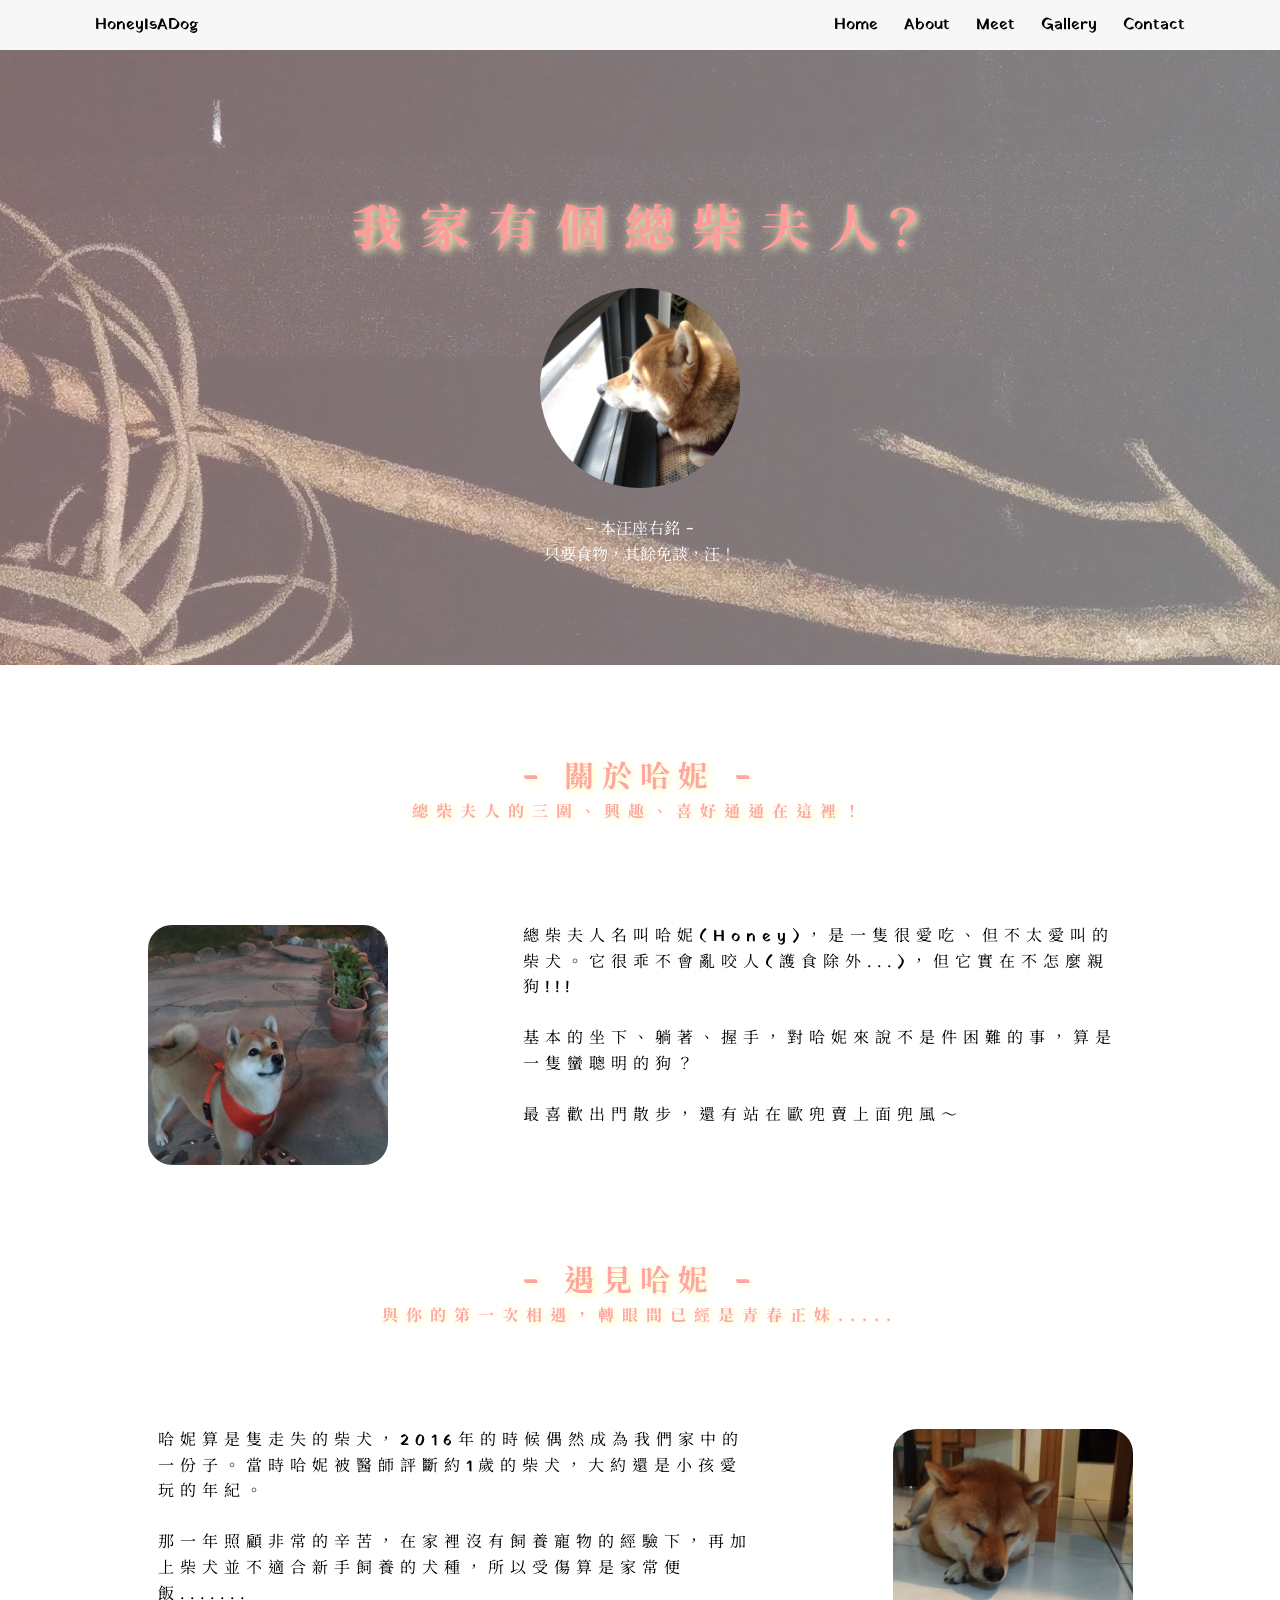
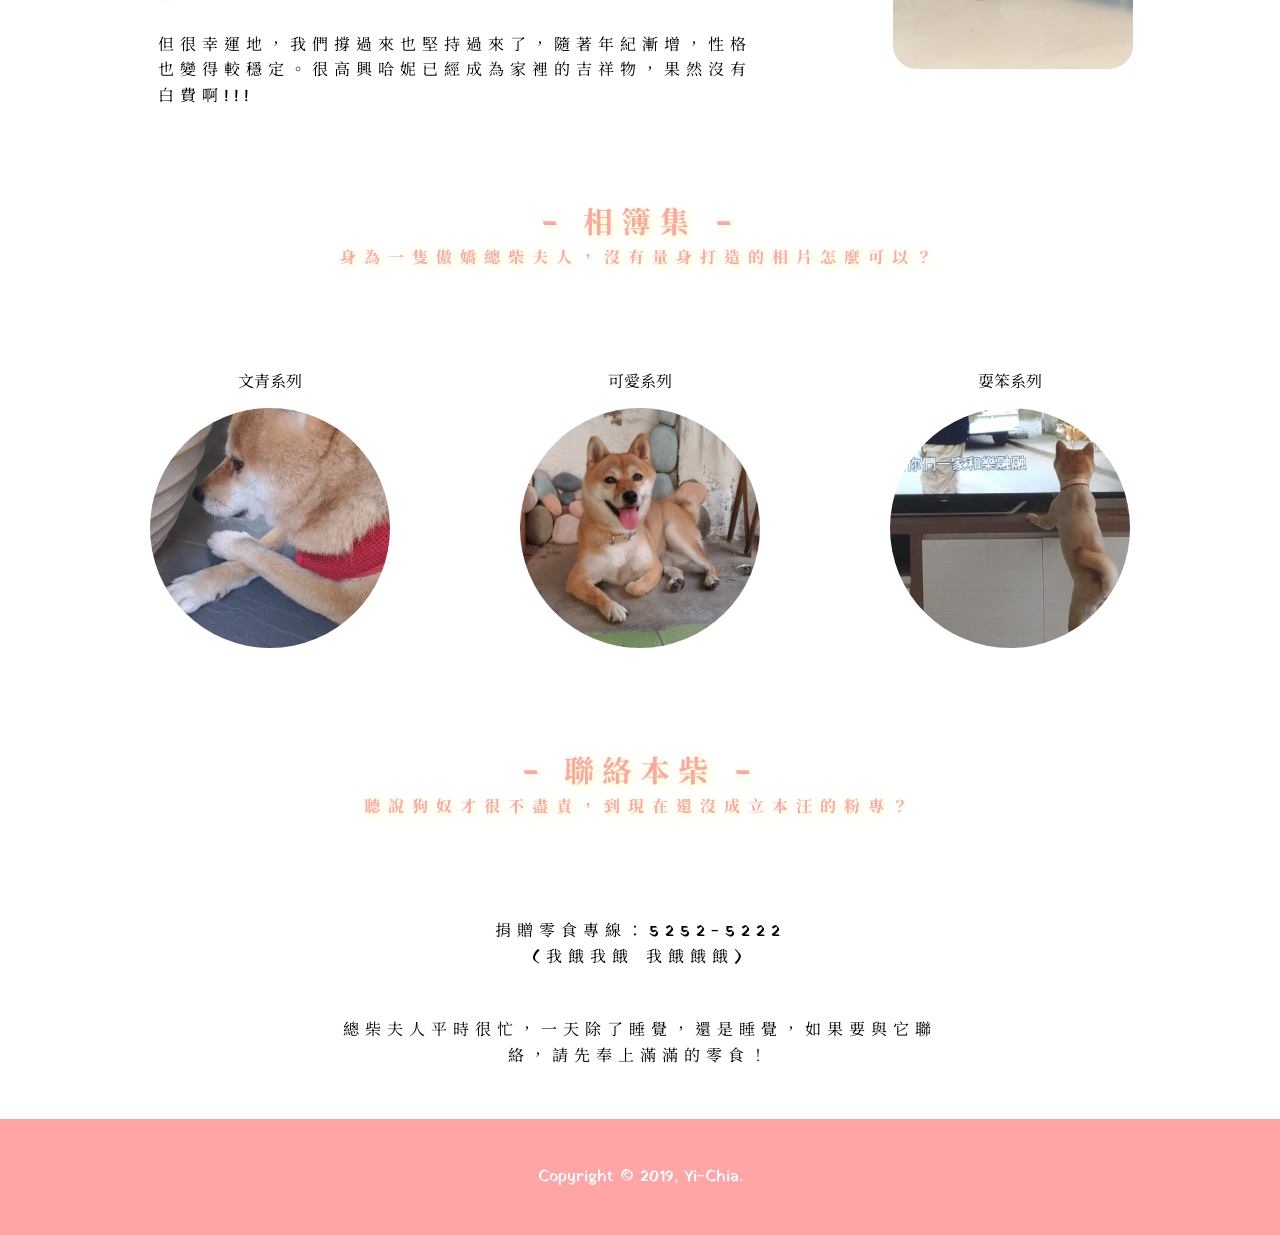
==== index.html @ 094237b5 "change name" ====
<!DOCTYPE html>
<html lang="en">
  <head>
    <meta charset="UTF-8" />
    <meta name="viewport" content="width=device-width, initial-scale=1.0" />
    <meta http-equiv="X-UA-Compatible" content="ie=edge" />
    <title>我家總柴夫人是Honey</title>

    <link
      rel="stylesheet"
      href="https://stackpath.bootstrapcdn.com/bootstrap/4.3.1/css/bootstrap.min.css"
    />
    <link
      rel="stylesheet"
      href="https://cdnjs.cloudflare.com/ajax/libs/font-awesome/4.7.0/css/font-awesome.min.css"
    />
    <link
      href="https://fonts.googleapis.com/css?family=Noto+Serif+TC:400,700"
      rel="stylesheet"
    />
    <link
      href="https://fonts.googleapis.com/css?family=Yatra+One"
      rel="stylesheet"
    />
    <!-- <link rel="stylesheet" href="./style/Sass/HoneyIsADog.scss" /> -->
    <!-- <link rel="stylesheet" href="./style/Css/HoneyIsADog.css" /> -->
    <link rel="stylesheet" href="./style/Css/HoneyIsADog.min.css" />
  </head>

  <body>
    <header class="sticky-top">
      <div class="container">
        <div class="topnav" id="topnav">
          <a class="logo" href="#home">HoneyIsADog</a>

          <a href="#home">Home</a>
          <a href="#about">About</a>
          <a href="#meet">Meet</a>
          <a href="#gallery">Gallery</a>
          <a href="#contact">Contact</a>
          <a href="javascript:void(0)" style="font-size:15px;" class="icon"
            >&#9776;</a
          >
        </div>
      </div>
    </header>

    <div id="home" class="jumbortron l__bgImg  l__bgImg--gradient">
      <div class="container">
        <div class="imgContent">
          <div class="imgContent__title text-center text-shadow">
            我 家 有 個 總 柴 夫 人？
          </div>
          <div class="imgContent__img"></div>
          <p class="imgContent__info">
            - 本汪座右銘 - <br />
            只要食物，其餘免談，汪！
          </p>
        </div>
      </div>
    </div>

    <div class="block__content" id="about">
      <div class="container">
        <div class="category text-center text-shadow">
          - 關於哈妮 -
          <br />
          <span>總柴夫人的三圍、興趣、喜好通通在這裡！</span>
        </div>

        <div class="content d__inline-flex flex-md-row flex-sm-column">
          <div class="content__img content__img--about"></div>

          <div class="content__info">
            <p>
              總柴夫人名叫哈妮(Honey)，是一隻很愛吃、但不太愛叫的柴犬。它很乖不會亂咬人(護食除外...)，但它實在不怎麼親狗!!!
              <br />
              <br />
              基本的坐下、躺著、握手，對哈妮來說不是件困難的事，算是一隻蠻聰明的狗？
              <br />
              <br />
              最喜歡出門散步，還有站在歐兜賣上面兜風～
            </p>
          </div>
        </div>
      </div>
    </div>

    <div class="block__content" id="meet">
      <div class="container">
        <div class="category text-center text-shadow">
          - 遇見哈妮 -
          <br />
          <span>與你的第一次相遇，轉眼間已經是青春正妹.....</span>
        </div>
        <div class="content d__inline-flex flex-md-row-reverse flex-sm-column">
          <div class="content__img content__img--meet"></div>
          <div class="content__info">
            <p>
              哈妮算是隻走失的柴犬，2016年的時候偶然成為我們家中的一份子。當時哈妮被醫師評斷約1歲的柴犬，大約還是小孩愛玩的年紀。
              <br />
              <br />那一年照顧非常的辛苦，在家裡沒有飼養寵物的經驗下，再加上柴犬並不適合新手飼養的犬種，所以受傷算是家常便飯.......

              <br />
              <br />

              但很幸運地，我們撐過來也堅持過來了，隨著年紀漸增，性格也變得較穩定。很高興哈妮已經成為家裡的吉祥物，果然沒有白費啊!!!
            </p>
          </div>
        </div>
      </div>
    </div>

    <div class="block__content" id="gallery">
      <div class="container">
        <div class="category text-center text-shadow">
          - 相簿集 -
          <br />
          <span>身為一隻傲嬌總柴夫人，沒有量身打造的相片怎麼可以？</span>
        </div>
        <div class="content">
          <div class="imgList d__inline-flex flex-md-row flex-sm-column">
            <div>
              文青系列
              <div class="imgList__img imgList__img--hipster"></div>
            </div>
            <div>
              可愛系列
              <div class="imgList__img imgList__img--cute"></div>
            </div>
            <div>
              耍笨系列
              <div class="imgList__img imgList__img--stupid"></div>
            </div>
          </div>
        </div>
      </div>
    </div>

    <div class="block__content" id="contact">
      <div class="container">
        <p class="category text-center text-shadow">
          - 聯絡本柴 -
          <br />
          <span>聽說狗奴才很不盡責，到現在還沒成立本汪的粉專？</span>
        </p>
        <div class="content text-center">
          <div class="content__info m-auto">
            <p class="mb-5">
              捐贈零食專線：5252-5222
              <br />
              <span>(我餓我餓 我餓餓餓)</span>
            </p>

            <p class="mb-5">
              總柴夫人平時很忙，一天除了睡覺，還是睡覺，如果要與它聯絡，請先奉上滿滿的零食！
            </p>
          </div>
        </div>
      </div>
    </div>

    <footer class="footer">
      <div class="container">
        <div class="copyright">
          <p class="text-center">
            Copyright © 2019, Yi-Chia.
          </p>
        </div>
      </div>
    </footer>

    <script src="https://cdnjs.cloudflare.com/ajax/libs/jquery/3.4.0/jquery.min.js"></script>
    <script src="https://stackpath.bootstrapcdn.com/bootstrap/4.3.1/js/bootstrap.min.js"></script>
    <script src="./main.js"></script>
  </body>
</html>
---- style/Css/HoneyIsADog.css ----
@charset "UTF-8";
html,
body,
div,
span,
applet,
object,
iframe,
h1,
h2,
h3,
h4,
h5,
h6,
p,
blockquote,
pre,
a,
abbr,
acronym,
address,
big,
cite,
code,
del,
dfn,
em,
img,
ins,
kbd,
q,
s,
samp,
small,
strike,
strong,
sub,
sup,
tt,
var,
b,
u,
i,
center,
dl,
dt,
dd,
ol,
ul,
li,
fieldset,
form,
label,
legend,
table,
caption,
tbody,
tfoot,
thead,
tr,
th,
td,
article,
aside,
canvas,
details,
embed,
figure,
figcaption,
footer,
header,
hgroup,
menu,
nav,
output,
ruby,
section,
summary,
time,
mark,
audio,
video {
  margin: 0;
  padding: 0;
  border: 0;
  font-size: 100%;
  font: inherit;
  vertical-align: baseline;
}

article,
aside,
details,
figcaption,
figure,
footer,
header,
hgroup,
menu,
nav,
section {
  display: block;
}

body {
  line-height: 1;
  font-size: 16px;
  font-family: 'Yatra One', 'Noto Serif TC', 'sans-serif';
  color: #000;
  position: relative;
}

ol,
ul {
  list-style: none;
}

blockquote,
q {
  quotes: none;
}

blockquote:before, blockquote:after {
  content: '';
  content: none;
}

q:before, q:after {
  content: '';
  content: none;
}

table {
  border-collapse: collapse;
  border-spacing: 0;
}

header {
  background-color: #f7f7f7;
}

footer {
  background-color: #ffa5a5;
  padding: 50px 0;
  color: #fff;
}

.d__inline-flex {
  display: -webkit-inline-box;
  display: -ms-inline-flexbox;
  display: inline-flex;
  -ms-flex-pack: distribute;
      justify-content: space-around;
}

@media (max-width: 768px) {
  .flex-sm-column {
    -webkit-box-orient: vertical;
    -webkit-box-direction: normal;
        -ms-flex-direction: column;
            flex-direction: column;
  }
}

.topnav {
  position: relative;
  overflow: hidden;
  background-color: #f7f7f7;
  z-index: 1;
  text-align: right;
}

@media (max-width: 992px) {
  .topnav {
    text-align: left;
  }
}

.topnav a {
  display: inline-block;
  color: #000;
  text-align: center;
  padding: 17px 10px;
  text-decoration: none;
  font-size: 16px;
}

.topnav a:hover {
  background-color: #ffa5a5;
  color: white;
}

.topnav .icon {
  color: #ffa5a5;
  display: none;
}

.topnav .icon:hover {
  background-color: transparent;
  color: #000;
}

.topnav .logo {
  position: absolute;
  top: 0;
  left: 0;
}

.topnav .logo:hover {
  background-color: transparent;
  color: #000;
}

@media (max-width: 992px) {
  .topnav a:not(:first-child) {
    display: none;
  }
  .topnav a.icon {
    float: right;
    display: block;
  }
  .topnav.responsive {
    position: relative;
  }
  .topnav.responsive .icon {
    position: absolute;
    right: 0;
    top: 0;
  }
  .topnav.responsive a {
    float: none;
    display: block;
    text-align: left;
  }
  .topnav.responsive .logo {
    position: relative;
  }
}

.btn {
  padding: 10px 32px;
  margin-top: 30px;
  background-color: transparent;
  border: #ffa5a5 solid 2px;
  color: #ffa5a5;
  border-radius: 0%;
}

.btn:hover {
  background-color: #ffbfbf;
  color: #fff;
}

.btn:focus {
  -webkit-box-shadow: none;
          box-shadow: none;
}

@media (max-width: 768px) {
  .btn {
    background-color: transparent;
    border: #bfcfff solid 2px;
    color: #bfcfff;
    border-radius: 0%;
  }
  .btn:hover {
    background-color: #d9e2ff;
    color: #fff;
  }
  .btn:focus {
    -webkit-box-shadow: none;
            box-shadow: none;
  }
}

.btn-accent {
  background-color: transparent;
  border: #c8e7ed solid 2px;
  color: #c8e7ed;
  border-radius: 0%;
}

.btn-accent:hover {
  background-color: #dbeff3;
  color: #fff;
}

.btn-accent:focus {
  -webkit-box-shadow: none;
          box-shadow: none;
}

@media (max-width: 768px) {
  .btn-accent {
    background-color: transparent;
    border: #c8e4ed solid 2px;
    color: #c8e4ed;
    border-radius: 0%;
  }
  .btn-accent:hover {
    background-color: #dbedf3;
    color: #fff;
  }
  .btn-accent:focus {
    -webkit-box-shadow: none;
            box-shadow: none;
  }
}

.btn-support {
  background-color: transparent;
  border: #bfcfff solid 2px;
  color: #bfcfff;
  border-radius: 0%;
}

.btn-support:hover {
  background-color: #d9e2ff;
  color: #fff;
}

.btn-support:focus {
  -webkit-box-shadow: none;
          box-shadow: none;
}

@media (max-width: 768px) {
  .btn-support {
    background-color: transparent;
    border: #bfcaff solid 2px;
    color: #bfcaff;
    border-radius: 0%;
  }
  .btn-support:hover {
    background-color: #d9dfff;
    color: #fff;
  }
  .btn-support:focus {
    -webkit-box-shadow: none;
            box-shadow: none;
  }
}

.l__bgImg {
  background-image: url("/image/bg.jpg");
  width: 100%;
  height: 615px;
  background-position: top center;
  background-repeat: no-repeat;
  background-attachment: fixed;
}

.l__bgImg--gradient {
  position: relative;
}

.l__bgImg--gradient:before {
  content: '';
  position: absolute;
  top: 0;
  right: 0;
  bottom: 0;
  left: 0;
  background-image: -webkit-gradient(linear, left top, right top, from(#ffd8d8), to(#fff));
  background-image: linear-gradient(to right, #ffd8d8, #fff);
  opacity: 0.5;
}

@media (max-width: 768px) {
  .l__bgImg--gradient:before {
    background-image: none;
    background-color: #ffbfbf;
    opacity: 0.85;
  }
}

.imgContent {
  position: relative;
  line-height: 1.6;
  padding: 128px 0;
}

.imgContent__category {
  text-align: center;
}

@media (max-width: 768px) {
  .imgContent__category {
    color: #000;
  }
}

@media (max-width: 768px) {
  .imgContent__category--smColor {
    color: #f7f7f7;
  }
}

.imgContent__title {
  font-size: 50px;
  font-weight: 700;
  margin: 15px 0;
  color: #ff9b9b;
}

.imgContent__title[class*='text-shadow'] {
  text-shadow: 2px 2px 8px #ffffc2;
}

@media (max-width: 768px) {
  .imgContent__title {
    font-size: 34px;
    color: white;
  }
}

@media (max-width: 768px) {
  .imgContent__title--smColor {
    color: #000;
  }
}

.imgContent__img {
  background-image: url("/image/photo_sticker.jpg");
  background-size: cover;
  background-position: center top;
  border-radius: 100%;
  width: 200px;
  height: 200px;
  margin: 0 auto;
  margin-bottom: 30px;
}

.imgContent__info {
  text-align: center;
  color: #fff;
}

@media (max-width: 768px) {
  .imgContent__info {
    color: #fff;
  }
}

@media (max-width: 768px) {
  .imgContent__info--smColor {
    color: #f7f7f7;
  }
}

.l__block--gradient {
  background-image: -webkit-gradient(linear, left top, right top, color-stop(49%, #ffffc2), color-stop(49%, #fff));
  background-image: linear-gradient(left, #ffffc2 49%, #fff 49%);
}

@media (max-width: 768px) {
  .l__block--gradient {
    background-image: -webkit-gradient(linear, left bottom, left top, color-stop(49%, #ffffc2), color-stop(49%, #fff));
    background-image: linear-gradient(bottom, #ffffc2 49%, #fff 49%);
  }
}

.category {
  font-size: 30px;
  font-weight: 700;
  letter-spacing: 8px;
  padding: 100px 0;
  color: #ffa5a5;
}

@media (max-width: 768px) {
  .category {
    padding: 60px 0;
  }
}

.category > span {
  font-size: 16px;
}

.category[class*='text-shadow'] {
  text-shadow: 2px 2px 8px #ffffa9;
}

.content {
  line-height: 1.6;
  width: 100%;
}

.content > .content__img {
  width: 240px;
  height: 240px;
  background-size: cover;
  background-position: center bottom;
  border-radius: 10%;
}

@media (max-width: 768px) {
  .content > .content__img {
    margin: 0 auto;
  }
}

.content > .content__img[class*='content__img--about'] {
  background-image: url("/image/about.jpg");
}

.content > .content__img[class*='content__img--meet'] {
  background-image: url("/image/meet.jpg");
}

.content > .content__info {
  max-width: 600px;
  letter-spacing: 6px;
  margin: 0 10px;
}

@media (max-width: 768px) {
  .content > .content__info {
    margin: 20px 0;
  }
}

.imgList {
  width: 100%;
  text-align: center;
}

.imgList__img {
  position: relative;
  width: 240px;
  height: 240px;
  background-size: cover;
  background-position: 40% 80%;
  border-radius: 50%;
  margin: 12px auto;
  cursor: pointer;
}

.imgList__img:hover:before {
  opacity: 1;
}

.imgList__img::before {
  content: '敬請期待？';
  display: block;
  opacity: 0;
  position: absolute;
  width: 100%;
  height: 100%;
  background-color: rgba(0, 0, 0, 0.5);
  color: #fff;
  font-size: 25px;
  font-weight: 700;
  -webkit-transition: 0.5s;
  transition: 0.5s;
  letter-spacing: 10px;
  border-radius: 50%;
  padding: 100px 0;
}

.imgList__img[class*='imgList__img--hipster'] {
  background-image: url("/image/hipster_1.jpg");
}

.imgList__img[class*='imgList__img--cute'] {
  background-image: url("/image/cute_1.jpg");
}

.imgList__img[class*='imgList__img--stupid'] {
  background-image: url("/image/stupid_1.jpg");
}
---- style/Css/HoneyIsADog.min.css ----
html,body,div,span,applet,object,iframe,h1,h2,h3,h4,h5,h6,p,blockquote,pre,a,abbr,acronym,address,big,cite,code,del,dfn,em,img,ins,kbd,q,s,samp,small,strike,strong,sub,sup,tt,var,b,u,i,center,dl,dt,dd,ol,ul,li,fieldset,form,label,legend,table,caption,tbody,tfoot,thead,tr,th,td,article,aside,canvas,details,embed,figure,figcaption,footer,header,hgroup,menu,nav,output,ruby,section,summary,time,mark,audio,video{margin:0;padding:0;border:0;font-size:100%;font:inherit;vertical-align:baseline}article,aside,details,figcaption,figure,footer,header,hgroup,menu,nav,section{display:block}body{line-height:1;font-size:16px;font-family:'Yatra One', 'Noto Serif TC', 'sans-serif';color:#000;position:relative}ol,ul{list-style:none}blockquote,q{quotes:none}blockquote:before,blockquote:after{content:'';content:none}q:before,q:after{content:'';content:none}table{border-collapse:collapse;border-spacing:0}header{background-color:#f7f7f7}footer{background-color:#ffa5a5;padding:50px 0;color:#fff}.d__inline-flex{display:-webkit-inline-box;display:-ms-inline-flexbox;display:inline-flex;-ms-flex-pack:distribute;justify-content:space-around}@media (max-width: 768px){.flex-sm-column{-webkit-box-orient:vertical;-webkit-box-direction:normal;-ms-flex-direction:column;flex-direction:column}}.topnav{position:relative;overflow:hidden;background-color:#f7f7f7;z-index:1;text-align:right}@media (max-width: 992px){.topnav{text-align:left}}.topnav a{display:inline-block;color:#000;text-align:center;padding:17px 10px;text-decoration:none;font-size:16px}.topnav a:hover{background-color:#ffa5a5;color:white}.topnav .icon{color:#ffa5a5;display:none}.topnav .icon:hover{background-color:transparent;color:#000}.topnav .logo{position:absolute;top:0;left:0}.topnav .logo:hover{background-color:transparent;color:#000}@media (max-width: 992px){.topnav a:not(:first-child){display:none}.topnav a.icon{float:right;display:block}.topnav.responsive{position:relative}.topnav.responsive .icon{position:absolute;right:0;top:0}.topnav.responsive a{float:none;display:block;text-align:left}.topnav.responsive .logo{position:relative}}.btn{padding:10px 32px;margin-top:30px;background-color:transparent;border:#ffa5a5 solid 2px;color:#ffa5a5;border-radius:0%}.btn:hover{background-color:#ffbfbf;color:#fff}.btn:focus{-webkit-box-shadow:none;box-shadow:none}@media (max-width: 768px){.btn{background-color:transparent;border:#bfcfff solid 2px;color:#bfcfff;border-radius:0%}.btn:hover{background-color:#d9e2ff;color:#fff}.btn:focus{-webkit-box-shadow:none;box-shadow:none}}.btn-accent{background-color:transparent;border:#c8e7ed solid 2px;color:#c8e7ed;border-radius:0%}.btn-accent:hover{background-color:#dbeff3;color:#fff}.btn-accent:focus{-webkit-box-shadow:none;box-shadow:none}@media (max-width: 768px){.btn-accent{background-color:transparent;border:#c8e4ed solid 2px;color:#c8e4ed;border-radius:0%}.btn-accent:hover{background-color:#dbedf3;color:#fff}.btn-accent:focus{-webkit-box-shadow:none;box-shadow:none}}.btn-support{background-color:transparent;border:#bfcfff solid 2px;color:#bfcfff;border-radius:0%}.btn-support:hover{background-color:#d9e2ff;color:#fff}.btn-support:focus{-webkit-box-shadow:none;box-shadow:none}@media (max-width: 768px){.btn-support{background-color:transparent;border:#bfcaff solid 2px;color:#bfcaff;border-radius:0%}.btn-support:hover{background-color:#d9dfff;color:#fff}.btn-support:focus{-webkit-box-shadow:none;box-shadow:none}}.l__bgImg{background-image:url("/image/bg.jpg");width:100%;height:615px;background-position:top center;background-repeat:no-repeat;background-attachment:fixed}.l__bgImg--gradient{position:relative}.l__bgImg--gradient:before{content:'';position:absolute;top:0;right:0;bottom:0;left:0;background-image:-webkit-gradient(linear, left top, right top, from(#ffd8d8), to(#fff));background-image:linear-gradient(to right, #ffd8d8, #fff);opacity:0.5}@media (max-width: 768px){.l__bgImg--gradient:before{background-image:none;background-color:#ffbfbf;opacity:0.85}}.imgContent{position:relative;line-height:1.6;padding:128px 0}.imgContent__category{text-align:center}@media (max-width: 768px){.imgContent__category{color:#000}}@media (max-width: 768px){.imgContent__category--smColor{color:#f7f7f7}}.imgContent__title{font-size:50px;font-weight:700;margin:15px 0;color:#ff9b9b}.imgContent__title[class*='text-shadow']{text-shadow:2px 2px 8px #ffffc2}@media (max-width: 768px){.imgContent__title{font-size:34px;color:#fff}}@media (max-width: 768px){.imgContent__title--smColor{color:#000}}.imgContent__img{background-image:url("/image/photo_sticker.jpg");background-size:cover;background-position:center top;border-radius:100%;width:200px;height:200px;margin:0 auto;margin-bottom:30px}.imgContent__info{text-align:center;color:#fff}@media (max-width: 768px){.imgContent__info{color:#fff}}@media (max-width: 768px){.imgContent__info--smColor{color:#f7f7f7}}.l__block--gradient{background-image:-webkit-gradient(linear, left top, right top, color-stop(49%, #ffffc2), color-stop(49%, #fff));background-image:linear-gradient(left, #ffffc2 49%, #fff 49%)}@media (max-width: 768px){.l__block--gradient{background-image:-webkit-gradient(linear, left bottom, left top, color-stop(49%, #ffffc2), color-stop(49%, #fff));background-image:linear-gradient(bottom, #ffffc2 49%, #fff 49%)}}.category{font-size:30px;font-weight:700;letter-spacing:8px;padding:100px 0;color:#ffa5a5}@media (max-width: 768px){.category{padding:60px 0}}.category>span{font-size:16px}.category[class*='text-shadow']{text-shadow:2px 2px 8px #ffffa9}.content{line-height:1.6;width:100%}.content>.content__img{width:240px;height:240px;background-size:cover;background-position:center bottom;border-radius:10%}@media (max-width: 768px){.content>.content__img{margin:0 auto}}.content>.content__img[class*='content__img--about']{background-image:url("/image/about.jpg")}.content>.content__img[class*='content__img--meet']{background-image:url("/image/meet.jpg")}.content>.content__info{max-width:600px;letter-spacing:6px;margin:0 10px}@media (max-width: 768px){.content>.content__info{margin:20px 0}}.imgList{width:100%;text-align:center}.imgList__img{position:relative;width:240px;height:240px;background-size:cover;background-position:40% 80%;border-radius:50%;margin:12px auto;cursor:pointer}.imgList__img:hover:before{opacity:1}.imgList__img::before{content:'敬請期待？';display:block;opacity:0;position:absolute;width:100%;height:100%;background-color:rgba(0,0,0,0.5);color:#fff;font-size:25px;font-weight:700;-webkit-transition:0.5s;transition:0.5s;letter-spacing:10px;border-radius:50%;padding:100px 0}.imgList__img[class*='imgList__img--hipster']{background-image:url("/image/hipster_1.jpg")}.imgList__img[class*='imgList__img--cute']{background-image:url("/image/cute_1.jpg")}.imgList__img[class*='imgList__img--stupid']{background-image:url("/image/stupid_1.jpg")}
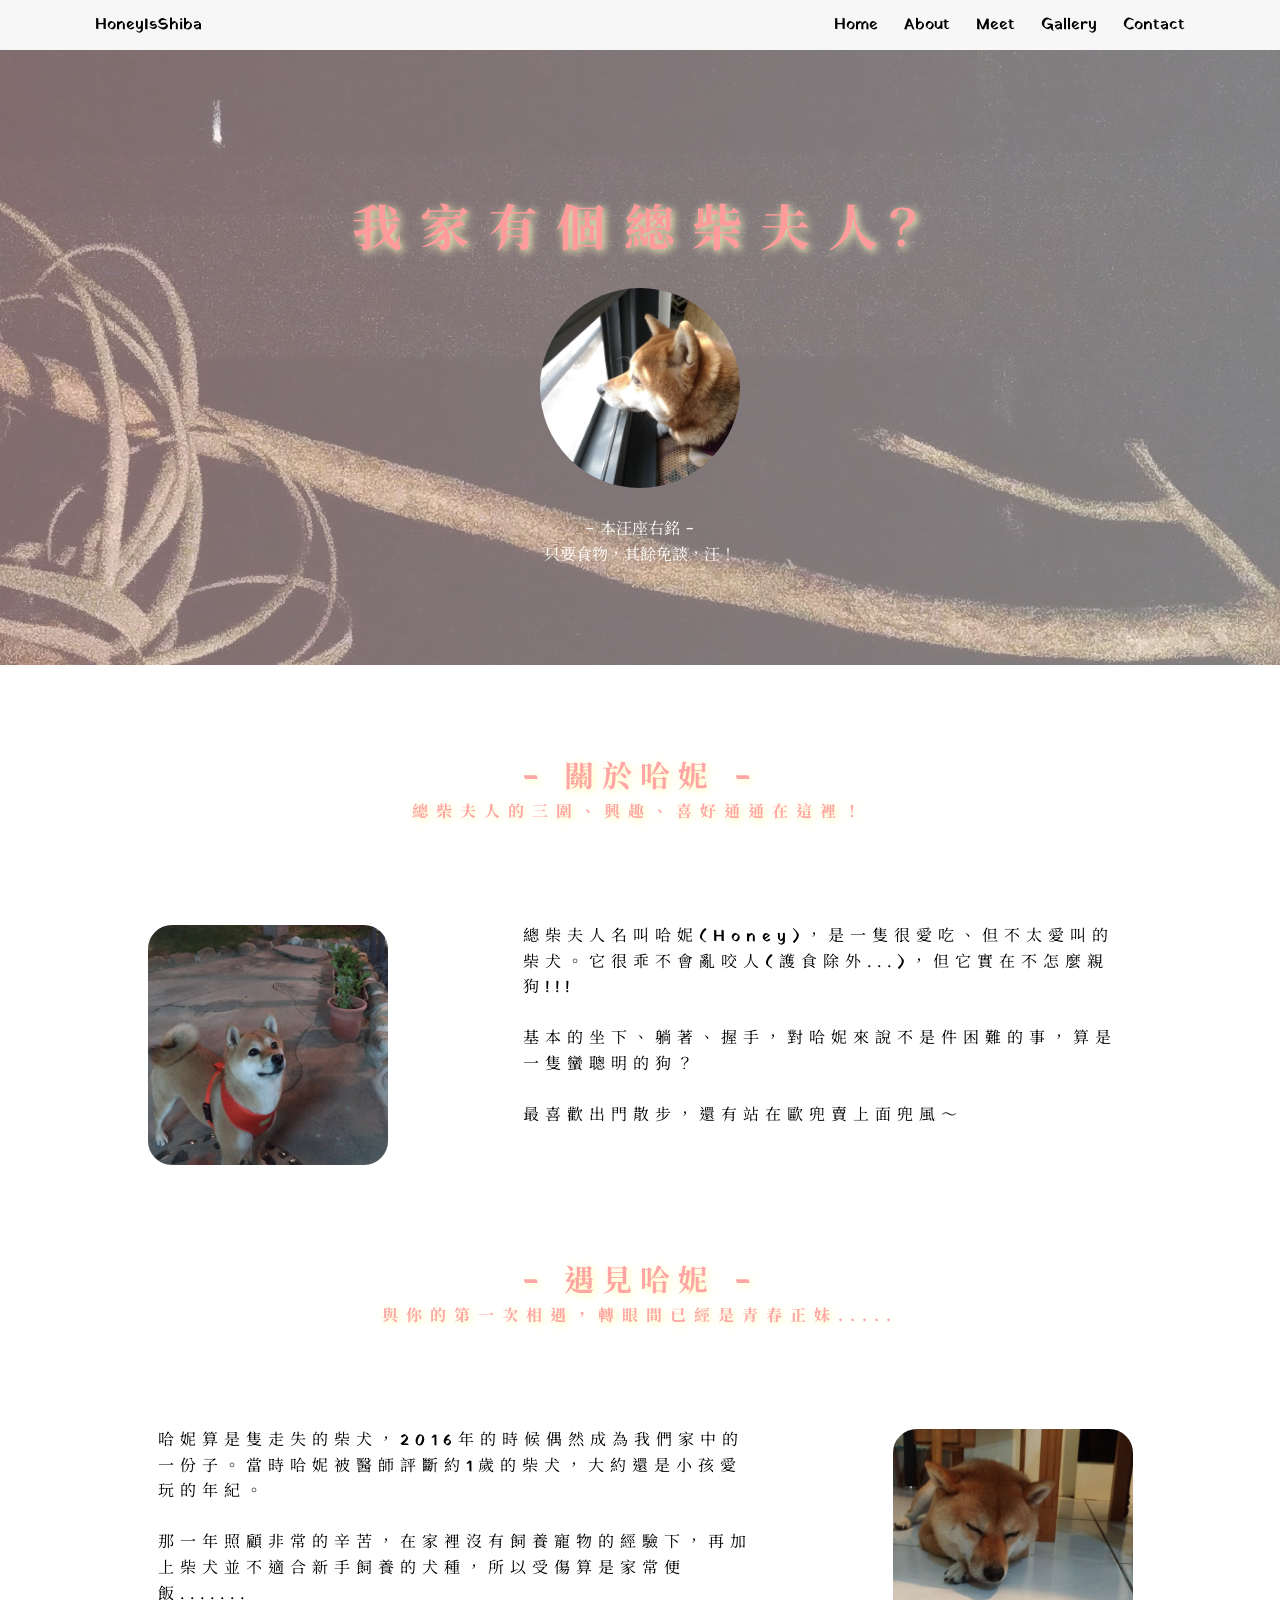
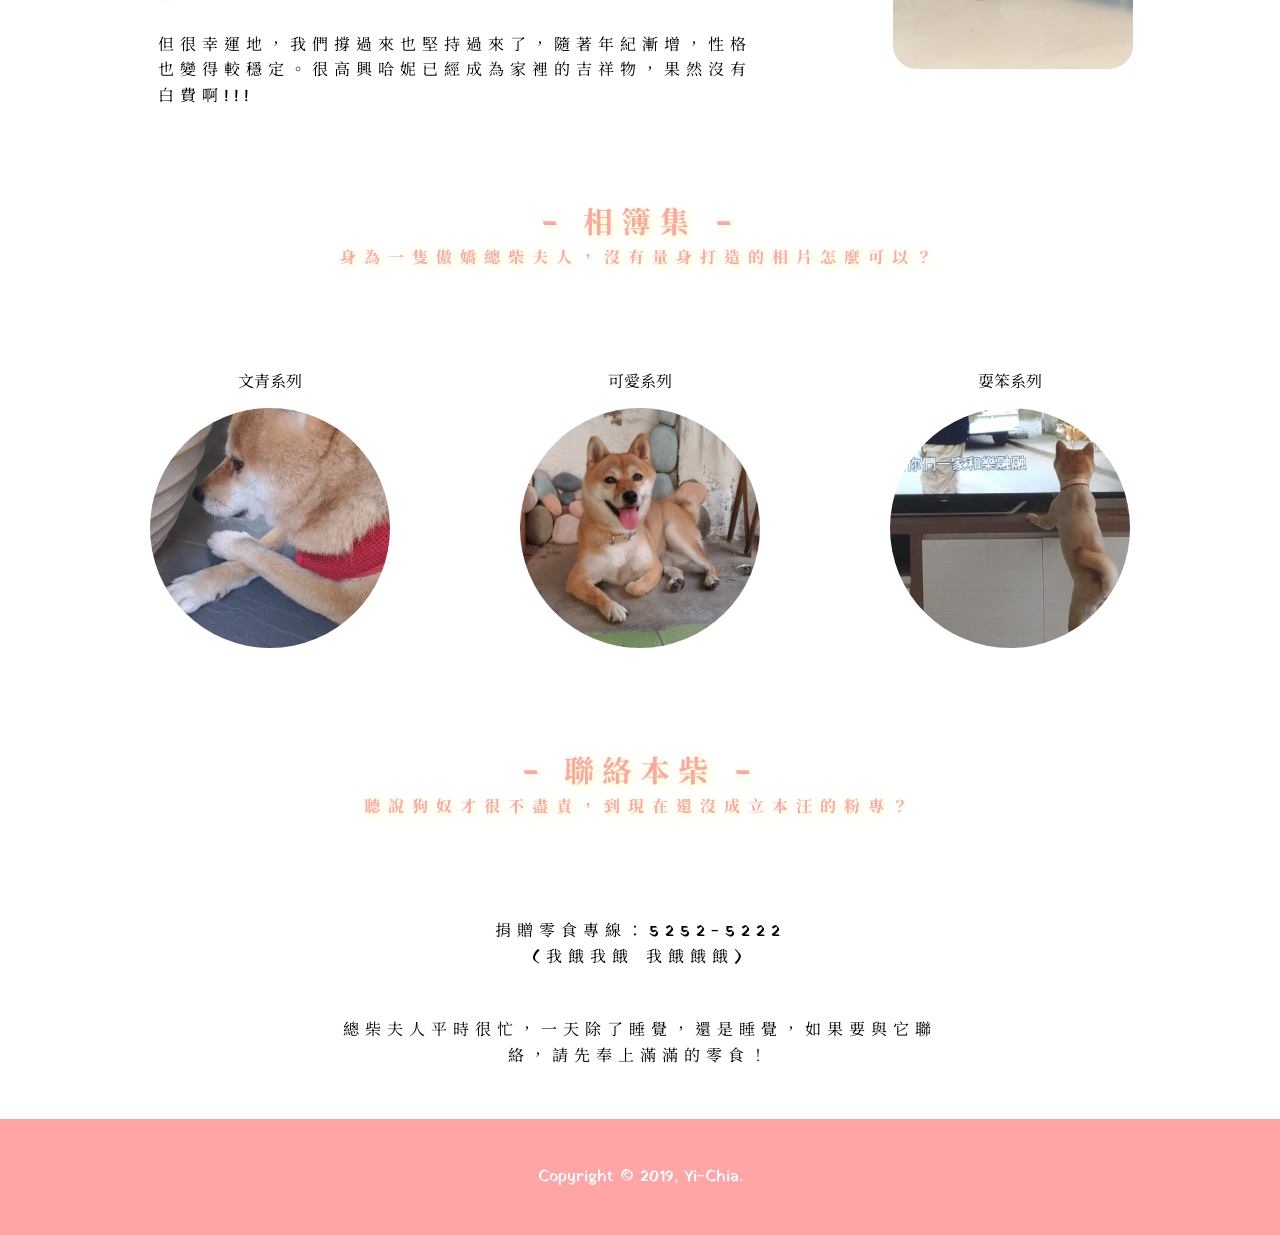
==== commit 7aad8b04: "update logo content" ====
--- a/index.html
+++ b/index.html
@@ -31,7 +31,7 @@
     <header class="sticky-top">
       <div class="container">
         <div class="topnav" id="topnav">
-          <a class="logo" href="#home">HoneyIsADog</a>
+          <a class="logo" href="#home">HoneyIsShiba</a>
 
           <a href="#home">Home</a>
           <a href="#about">About</a>
--- a/style/Css/HoneyIsADog.css
+++ b/style/Css/HoneyIsADog.css
@@ -409,7 +409,7 @@
 
 @media (max-width: 768px) {
   .imgContent__title {
-    font-size: 34px;
+    font-size: 30px;
     color: white;
   }
 }
--- a/style/Css/HoneyIsADog.min.css
+++ b/style/Css/HoneyIsADog.min.css
@@ -1 +1 @@
-html,body,div,span,applet,object,iframe,h1,h2,h3,h4,h5,h6,p,blockquote,pre,a,abbr,acronym,address,big,cite,code,del,dfn,em,img,ins,kbd,q,s,samp,small,strike,strong,sub,sup,tt,var,b,u,i,center,dl,dt,dd,ol,ul,li,fieldset,form,label,legend,table,caption,tbody,tfoot,thead,tr,th,td,article,aside,canvas,details,embed,figure,figcaption,footer,header,hgroup,menu,nav,output,ruby,section,summary,time,mark,audio,video{margin:0;padding:0;border:0;font-size:100%;font:inherit;vertical-align:baseline}article,aside,details,figcaption,figure,footer,header,hgroup,menu,nav,section{display:block}body{line-height:1;font-size:16px;font-family:'Yatra One', 'Noto Serif TC', 'sans-serif';color:#000;position:relative}ol,ul{list-style:none}blockquote,q{quotes:none}blockquote:before,blockquote:after{content:'';content:none}q:before,q:after{content:'';content:none}table{border-collapse:collapse;border-spacing:0}header{background-color:#f7f7f7}footer{background-color:#ffa5a5;padding:50px 0;color:#fff}.d__inline-flex{display:-webkit-inline-box;display:-ms-inline-flexbox;display:inline-flex;-ms-flex-pack:distribute;justify-content:space-around}@media (max-width: 768px){.flex-sm-column{-webkit-box-orient:vertical;-webkit-box-direction:normal;-ms-flex-direction:column;flex-direction:column}}.topnav{position:relative;overflow:hidden;background-color:#f7f7f7;z-index:1;text-align:right}@media (max-width: 992px){.topnav{text-align:left}}.topnav a{display:inline-block;color:#000;text-align:center;padding:17px 10px;text-decoration:none;font-size:16px}.topnav a:hover{background-color:#ffa5a5;color:white}.topnav .icon{color:#ffa5a5;display:none}.topnav .icon:hover{background-color:transparent;color:#000}.topnav .logo{position:absolute;top:0;left:0}.topnav .logo:hover{background-color:transparent;color:#000}@media (max-width: 992px){.topnav a:not(:first-child){display:none}.topnav a.icon{float:right;display:block}.topnav.responsive{position:relative}.topnav.responsive .icon{position:absolute;right:0;top:0}.topnav.responsive a{float:none;display:block;text-align:left}.topnav.responsive .logo{position:relative}}.btn{padding:10px 32px;margin-top:30px;background-color:transparent;border:#ffa5a5 solid 2px;color:#ffa5a5;border-radius:0%}.btn:hover{background-color:#ffbfbf;color:#fff}.btn:focus{-webkit-box-shadow:none;box-shadow:none}@media (max-width: 768px){.btn{background-color:transparent;border:#bfcfff solid 2px;color:#bfcfff;border-radius:0%}.btn:hover{background-color:#d9e2ff;color:#fff}.btn:focus{-webkit-box-shadow:none;box-shadow:none}}.btn-accent{background-color:transparent;border:#c8e7ed solid 2px;color:#c8e7ed;border-radius:0%}.btn-accent:hover{background-color:#dbeff3;color:#fff}.btn-accent:focus{-webkit-box-shadow:none;box-shadow:none}@media (max-width: 768px){.btn-accent{background-color:transparent;border:#c8e4ed solid 2px;color:#c8e4ed;border-radius:0%}.btn-accent:hover{background-color:#dbedf3;color:#fff}.btn-accent:focus{-webkit-box-shadow:none;box-shadow:none}}.btn-support{background-color:transparent;border:#bfcfff solid 2px;color:#bfcfff;border-radius:0%}.btn-support:hover{background-color:#d9e2ff;color:#fff}.btn-support:focus{-webkit-box-shadow:none;box-shadow:none}@media (max-width: 768px){.btn-support{background-color:transparent;border:#bfcaff solid 2px;color:#bfcaff;border-radius:0%}.btn-support:hover{background-color:#d9dfff;color:#fff}.btn-support:focus{-webkit-box-shadow:none;box-shadow:none}}.l__bgImg{background-image:url("/image/bg.jpg");width:100%;height:615px;background-position:top center;background-repeat:no-repeat;background-attachment:fixed}.l__bgImg--gradient{position:relative}.l__bgImg--gradient:before{content:'';position:absolute;top:0;right:0;bottom:0;left:0;background-image:-webkit-gradient(linear, left top, right top, from(#ffd8d8), to(#fff));background-image:linear-gradient(to right, #ffd8d8, #fff);opacity:0.5}@media (max-width: 768px){.l__bgImg--gradient:before{background-image:none;background-color:#ffbfbf;opacity:0.85}}.imgContent{position:relative;line-height:1.6;padding:128px 0}.imgContent__category{text-align:center}@media (max-width: 768px){.imgContent__category{color:#000}}@media (max-width: 768px){.imgContent__category--smColor{color:#f7f7f7}}.imgContent__title{font-size:50px;font-weight:700;margin:15px 0;color:#ff9b9b}.imgContent__title[class*='text-shadow']{text-shadow:2px 2px 8px #ffffc2}@media (max-width: 768px){.imgContent__title{font-size:34px;color:#fff}}@media (max-width: 768px){.imgContent__title--smColor{color:#000}}.imgContent__img{background-image:url("/image/photo_sticker.jpg");background-size:cover;background-position:center top;border-radius:100%;width:200px;height:200px;margin:0 auto;margin-bottom:30px}.imgContent__info{text-align:center;color:#fff}@media (max-width: 768px){.imgContent__info{color:#fff}}@media (max-width: 768px){.imgContent__info--smColor{color:#f7f7f7}}.l__block--gradient{background-image:-webkit-gradient(linear, left top, right top, color-stop(49%, #ffffc2), color-stop(49%, #fff));background-image:linear-gradient(left, #ffffc2 49%, #fff 49%)}@media (max-width: 768px){.l__block--gradient{background-image:-webkit-gradient(linear, left bottom, left top, color-stop(49%, #ffffc2), color-stop(49%, #fff));background-image:linear-gradient(bottom, #ffffc2 49%, #fff 49%)}}.category{font-size:30px;font-weight:700;letter-spacing:8px;padding:100px 0;color:#ffa5a5}@media (max-width: 768px){.category{padding:60px 0}}.category>span{font-size:16px}.category[class*='text-shadow']{text-shadow:2px 2px 8px #ffffa9}.content{line-height:1.6;width:100%}.content>.content__img{width:240px;height:240px;background-size:cover;background-position:center bottom;border-radius:10%}@media (max-width: 768px){.content>.content__img{margin:0 auto}}.content>.content__img[class*='content__img--about']{background-image:url("/image/about.jpg")}.content>.content__img[class*='content__img--meet']{background-image:url("/image/meet.jpg")}.content>.content__info{max-width:600px;letter-spacing:6px;margin:0 10px}@media (max-width: 768px){.content>.content__info{margin:20px 0}}.imgList{width:100%;text-align:center}.imgList__img{position:relative;width:240px;height:240px;background-size:cover;background-position:40% 80%;border-radius:50%;margin:12px auto;cursor:pointer}.imgList__img:hover:before{opacity:1}.imgList__img::before{content:'敬請期待？';display:block;opacity:0;position:absolute;width:100%;height:100%;background-color:rgba(0,0,0,0.5);color:#fff;font-size:25px;font-weight:700;-webkit-transition:0.5s;transition:0.5s;letter-spacing:10px;border-radius:50%;padding:100px 0}.imgList__img[class*='imgList__img--hipster']{background-image:url("/image/hipster_1.jpg")}.imgList__img[class*='imgList__img--cute']{background-image:url("/image/cute_1.jpg")}.imgList__img[class*='imgList__img--stupid']{background-image:url("/image/stupid_1.jpg")}
+html,body,div,span,applet,object,iframe,h1,h2,h3,h4,h5,h6,p,blockquote,pre,a,abbr,acronym,address,big,cite,code,del,dfn,em,img,ins,kbd,q,s,samp,small,strike,strong,sub,sup,tt,var,b,u,i,center,dl,dt,dd,ol,ul,li,fieldset,form,label,legend,table,caption,tbody,tfoot,thead,tr,th,td,article,aside,canvas,details,embed,figure,figcaption,footer,header,hgroup,menu,nav,output,ruby,section,summary,time,mark,audio,video{margin:0;padding:0;border:0;font-size:100%;font:inherit;vertical-align:baseline}article,aside,details,figcaption,figure,footer,header,hgroup,menu,nav,section{display:block}body{line-height:1;font-size:16px;font-family:'Yatra One', 'Noto Serif TC', 'sans-serif';color:#000;position:relative}ol,ul{list-style:none}blockquote,q{quotes:none}blockquote:before,blockquote:after{content:'';content:none}q:before,q:after{content:'';content:none}table{border-collapse:collapse;border-spacing:0}header{background-color:#f7f7f7}footer{background-color:#ffa5a5;padding:50px 0;color:#fff}.d__inline-flex{display:-webkit-inline-box;display:-ms-inline-flexbox;display:inline-flex;-ms-flex-pack:distribute;justify-content:space-around}@media (max-width: 768px){.flex-sm-column{-webkit-box-orient:vertical;-webkit-box-direction:normal;-ms-flex-direction:column;flex-direction:column}}.topnav{position:relative;overflow:hidden;background-color:#f7f7f7;z-index:1;text-align:right}@media (max-width: 992px){.topnav{text-align:left}}.topnav a{display:inline-block;color:#000;text-align:center;padding:17px 10px;text-decoration:none;font-size:16px}.topnav a:hover{background-color:#ffa5a5;color:white}.topnav .icon{color:#ffa5a5;display:none}.topnav .icon:hover{background-color:transparent;color:#000}.topnav .logo{position:absolute;top:0;left:0}.topnav .logo:hover{background-color:transparent;color:#000}@media (max-width: 992px){.topnav a:not(:first-child){display:none}.topnav a.icon{float:right;display:block}.topnav.responsive{position:relative}.topnav.responsive .icon{position:absolute;right:0;top:0}.topnav.responsive a{float:none;display:block;text-align:left}.topnav.responsive .logo{position:relative}}.btn{padding:10px 32px;margin-top:30px;background-color:transparent;border:#ffa5a5 solid 2px;color:#ffa5a5;border-radius:0%}.btn:hover{background-color:#ffbfbf;color:#fff}.btn:focus{-webkit-box-shadow:none;box-shadow:none}@media (max-width: 768px){.btn{background-color:transparent;border:#bfcfff solid 2px;color:#bfcfff;border-radius:0%}.btn:hover{background-color:#d9e2ff;color:#fff}.btn:focus{-webkit-box-shadow:none;box-shadow:none}}.btn-accent{background-color:transparent;border:#c8e7ed solid 2px;color:#c8e7ed;border-radius:0%}.btn-accent:hover{background-color:#dbeff3;color:#fff}.btn-accent:focus{-webkit-box-shadow:none;box-shadow:none}@media (max-width: 768px){.btn-accent{background-color:transparent;border:#c8e4ed solid 2px;color:#c8e4ed;border-radius:0%}.btn-accent:hover{background-color:#dbedf3;color:#fff}.btn-accent:focus{-webkit-box-shadow:none;box-shadow:none}}.btn-support{background-color:transparent;border:#bfcfff solid 2px;color:#bfcfff;border-radius:0%}.btn-support:hover{background-color:#d9e2ff;color:#fff}.btn-support:focus{-webkit-box-shadow:none;box-shadow:none}@media (max-width: 768px){.btn-support{background-color:transparent;border:#bfcaff solid 2px;color:#bfcaff;border-radius:0%}.btn-support:hover{background-color:#d9dfff;color:#fff}.btn-support:focus{-webkit-box-shadow:none;box-shadow:none}}.l__bgImg{background-image:url("/image/bg.jpg");width:100%;height:615px;background-position:top center;background-repeat:no-repeat;background-attachment:fixed}.l__bgImg--gradient{position:relative}.l__bgImg--gradient:before{content:'';position:absolute;top:0;right:0;bottom:0;left:0;background-image:-webkit-gradient(linear, left top, right top, from(#ffd8d8), to(#fff));background-image:linear-gradient(to right, #ffd8d8, #fff);opacity:0.5}@media (max-width: 768px){.l__bgImg--gradient:before{background-image:none;background-color:#ffbfbf;opacity:0.85}}.imgContent{position:relative;line-height:1.6;padding:128px 0}.imgContent__category{text-align:center}@media (max-width: 768px){.imgContent__category{color:#000}}@media (max-width: 768px){.imgContent__category--smColor{color:#f7f7f7}}.imgContent__title{font-size:50px;font-weight:700;margin:15px 0;color:#ff9b9b}.imgContent__title[class*='text-shadow']{text-shadow:2px 2px 8px #ffffc2}@media (max-width: 768px){.imgContent__title{font-size:30px;color:#fff}}@media (max-width: 768px){.imgContent__title--smColor{color:#000}}.imgContent__img{background-image:url("/image/photo_sticker.jpg");background-size:cover;background-position:center top;border-radius:100%;width:200px;height:200px;margin:0 auto;margin-bottom:30px}.imgContent__info{text-align:center;color:#fff}@media (max-width: 768px){.imgContent__info{color:#fff}}@media (max-width: 768px){.imgContent__info--smColor{color:#f7f7f7}}.l__block--gradient{background-image:-webkit-gradient(linear, left top, right top, color-stop(49%, #ffffc2), color-stop(49%, #fff));background-image:linear-gradient(left, #ffffc2 49%, #fff 49%)}@media (max-width: 768px){.l__block--gradient{background-image:-webkit-gradient(linear, left bottom, left top, color-stop(49%, #ffffc2), color-stop(49%, #fff));background-image:linear-gradient(bottom, #ffffc2 49%, #fff 49%)}}.category{font-size:30px;font-weight:700;letter-spacing:8px;padding:100px 0;color:#ffa5a5}@media (max-width: 768px){.category{padding:60px 0}}.category>span{font-size:16px}.category[class*='text-shadow']{text-shadow:2px 2px 8px #ffffa9}.content{line-height:1.6;width:100%}.content>.content__img{width:240px;height:240px;background-size:cover;background-position:center bottom;border-radius:10%}@media (max-width: 768px){.content>.content__img{margin:0 auto}}.content>.content__img[class*='content__img--about']{background-image:url("/image/about.jpg")}.content>.content__img[class*='content__img--meet']{background-image:url("/image/meet.jpg")}.content>.content__info{max-width:600px;letter-spacing:6px;margin:0 10px}@media (max-width: 768px){.content>.content__info{margin:20px 0}}.imgList{width:100%;text-align:center}.imgList__img{position:relative;width:240px;height:240px;background-size:cover;background-position:40% 80%;border-radius:50%;margin:12px auto;cursor:pointer}.imgList__img:hover:before{opacity:1}.imgList__img::before{content:'敬請期待？';display:block;opacity:0;position:absolute;width:100%;height:100%;background-color:rgba(0,0,0,0.5);color:#fff;font-size:25px;font-weight:700;-webkit-transition:0.5s;transition:0.5s;letter-spacing:10px;border-radius:50%;padding:100px 0}.imgList__img[class*='imgList__img--hipster']{background-image:url("/image/hipster_1.jpg")}.imgList__img[class*='imgList__img--cute']{background-image:url("/image/cute_1.jpg")}.imgList__img[class*='imgList__img--stupid']{background-image:url("/image/stupid_1.jpg")}
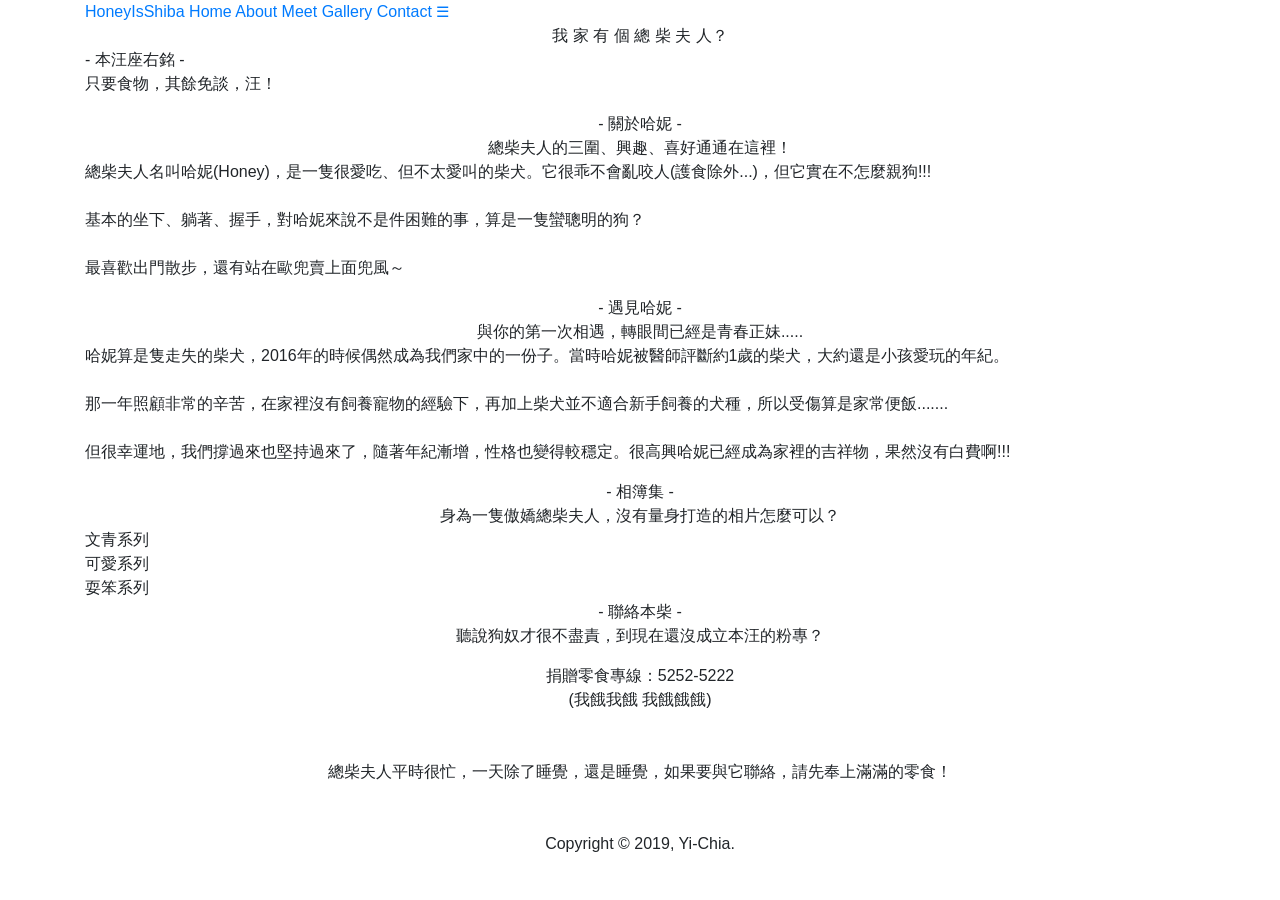
==== commit 6b02a166: "update title fontsize" ====
--- a/index.html
+++ b/index.html
@@ -22,9 +22,9 @@
       href="https://fonts.googleapis.com/css?family=Yatra+One"
       rel="stylesheet"
     />
-    <!-- <link rel="stylesheet" href="./style/Sass/HoneyIsADog.scss" /> -->
+    <link rel="stylesheet" href="./style/Sass/HoneyIsADog.scss" />
     <!-- <link rel="stylesheet" href="./style/Css/HoneyIsADog.css" /> -->
-    <link rel="stylesheet" href="./style/Css/HoneyIsADog.min.css" />
+    <!-- <link rel="stylesheet" href="./style/Css/HoneyIsADog.min.css" /> -->
   </head>
 
   <body>
--- a/style/Css/HoneyIsADog.css
+++ b/style/Css/HoneyIsADog.css
@@ -409,7 +409,7 @@
 
 @media (max-width: 768px) {
   .imgContent__title {
-    font-size: 30px;
+    font-size: 28px;
     color: white;
   }
 }
--- a/style/Css/HoneyIsADog.min.css
+++ b/style/Css/HoneyIsADog.min.css
@@ -1 +1 @@
-html,body,div,span,applet,object,iframe,h1,h2,h3,h4,h5,h6,p,blockquote,pre,a,abbr,acronym,address,big,cite,code,del,dfn,em,img,ins,kbd,q,s,samp,small,strike,strong,sub,sup,tt,var,b,u,i,center,dl,dt,dd,ol,ul,li,fieldset,form,label,legend,table,caption,tbody,tfoot,thead,tr,th,td,article,aside,canvas,details,embed,figure,figcaption,footer,header,hgroup,menu,nav,output,ruby,section,summary,time,mark,audio,video{margin:0;padding:0;border:0;font-size:100%;font:inherit;vertical-align:baseline}article,aside,details,figcaption,figure,footer,header,hgroup,menu,nav,section{display:block}body{line-height:1;font-size:16px;font-family:'Yatra One', 'Noto Serif TC', 'sans-serif';color:#000;position:relative}ol,ul{list-style:none}blockquote,q{quotes:none}blockquote:before,blockquote:after{content:'';content:none}q:before,q:after{content:'';content:none}table{border-collapse:collapse;border-spacing:0}header{background-color:#f7f7f7}footer{background-color:#ffa5a5;padding:50px 0;color:#fff}.d__inline-flex{display:-webkit-inline-box;display:-ms-inline-flexbox;display:inline-flex;-ms-flex-pack:distribute;justify-content:space-around}@media (max-width: 768px){.flex-sm-column{-webkit-box-orient:vertical;-webkit-box-direction:normal;-ms-flex-direction:column;flex-direction:column}}.topnav{position:relative;overflow:hidden;background-color:#f7f7f7;z-index:1;text-align:right}@media (max-width: 992px){.topnav{text-align:left}}.topnav a{display:inline-block;color:#000;text-align:center;padding:17px 10px;text-decoration:none;font-size:16px}.topnav a:hover{background-color:#ffa5a5;color:white}.topnav .icon{color:#ffa5a5;display:none}.topnav .icon:hover{background-color:transparent;color:#000}.topnav .logo{position:absolute;top:0;left:0}.topnav .logo:hover{background-color:transparent;color:#000}@media (max-width: 992px){.topnav a:not(:first-child){display:none}.topnav a.icon{float:right;display:block}.topnav.responsive{position:relative}.topnav.responsive .icon{position:absolute;right:0;top:0}.topnav.responsive a{float:none;display:block;text-align:left}.topnav.responsive .logo{position:relative}}.btn{padding:10px 32px;margin-top:30px;background-color:transparent;border:#ffa5a5 solid 2px;color:#ffa5a5;border-radius:0%}.btn:hover{background-color:#ffbfbf;color:#fff}.btn:focus{-webkit-box-shadow:none;box-shadow:none}@media (max-width: 768px){.btn{background-color:transparent;border:#bfcfff solid 2px;color:#bfcfff;border-radius:0%}.btn:hover{background-color:#d9e2ff;color:#fff}.btn:focus{-webkit-box-shadow:none;box-shadow:none}}.btn-accent{background-color:transparent;border:#c8e7ed solid 2px;color:#c8e7ed;border-radius:0%}.btn-accent:hover{background-color:#dbeff3;color:#fff}.btn-accent:focus{-webkit-box-shadow:none;box-shadow:none}@media (max-width: 768px){.btn-accent{background-color:transparent;border:#c8e4ed solid 2px;color:#c8e4ed;border-radius:0%}.btn-accent:hover{background-color:#dbedf3;color:#fff}.btn-accent:focus{-webkit-box-shadow:none;box-shadow:none}}.btn-support{background-color:transparent;border:#bfcfff solid 2px;color:#bfcfff;border-radius:0%}.btn-support:hover{background-color:#d9e2ff;color:#fff}.btn-support:focus{-webkit-box-shadow:none;box-shadow:none}@media (max-width: 768px){.btn-support{background-color:transparent;border:#bfcaff solid 2px;color:#bfcaff;border-radius:0%}.btn-support:hover{background-color:#d9dfff;color:#fff}.btn-support:focus{-webkit-box-shadow:none;box-shadow:none}}.l__bgImg{background-image:url("/image/bg.jpg");width:100%;height:615px;background-position:top center;background-repeat:no-repeat;background-attachment:fixed}.l__bgImg--gradient{position:relative}.l__bgImg--gradient:before{content:'';position:absolute;top:0;right:0;bottom:0;left:0;background-image:-webkit-gradient(linear, left top, right top, from(#ffd8d8), to(#fff));background-image:linear-gradient(to right, #ffd8d8, #fff);opacity:0.5}@media (max-width: 768px){.l__bgImg--gradient:before{background-image:none;background-color:#ffbfbf;opacity:0.85}}.imgContent{position:relative;line-height:1.6;padding:128px 0}.imgContent__category{text-align:center}@media (max-width: 768px){.imgContent__category{color:#000}}@media (max-width: 768px){.imgContent__category--smColor{color:#f7f7f7}}.imgContent__title{font-size:50px;font-weight:700;margin:15px 0;color:#ff9b9b}.imgContent__title[class*='text-shadow']{text-shadow:2px 2px 8px #ffffc2}@media (max-width: 768px){.imgContent__title{font-size:30px;color:#fff}}@media (max-width: 768px){.imgContent__title--smColor{color:#000}}.imgContent__img{background-image:url("/image/photo_sticker.jpg");background-size:cover;background-position:center top;border-radius:100%;width:200px;height:200px;margin:0 auto;margin-bottom:30px}.imgContent__info{text-align:center;color:#fff}@media (max-width: 768px){.imgContent__info{color:#fff}}@media (max-width: 768px){.imgContent__info--smColor{color:#f7f7f7}}.l__block--gradient{background-image:-webkit-gradient(linear, left top, right top, color-stop(49%, #ffffc2), color-stop(49%, #fff));background-image:linear-gradient(left, #ffffc2 49%, #fff 49%)}@media (max-width: 768px){.l__block--gradient{background-image:-webkit-gradient(linear, left bottom, left top, color-stop(49%, #ffffc2), color-stop(49%, #fff));background-image:linear-gradient(bottom, #ffffc2 49%, #fff 49%)}}.category{font-size:30px;font-weight:700;letter-spacing:8px;padding:100px 0;color:#ffa5a5}@media (max-width: 768px){.category{padding:60px 0}}.category>span{font-size:16px}.category[class*='text-shadow']{text-shadow:2px 2px 8px #ffffa9}.content{line-height:1.6;width:100%}.content>.content__img{width:240px;height:240px;background-size:cover;background-position:center bottom;border-radius:10%}@media (max-width: 768px){.content>.content__img{margin:0 auto}}.content>.content__img[class*='content__img--about']{background-image:url("/image/about.jpg")}.content>.content__img[class*='content__img--meet']{background-image:url("/image/meet.jpg")}.content>.content__info{max-width:600px;letter-spacing:6px;margin:0 10px}@media (max-width: 768px){.content>.content__info{margin:20px 0}}.imgList{width:100%;text-align:center}.imgList__img{position:relative;width:240px;height:240px;background-size:cover;background-position:40% 80%;border-radius:50%;margin:12px auto;cursor:pointer}.imgList__img:hover:before{opacity:1}.imgList__img::before{content:'敬請期待？';display:block;opacity:0;position:absolute;width:100%;height:100%;background-color:rgba(0,0,0,0.5);color:#fff;font-size:25px;font-weight:700;-webkit-transition:0.5s;transition:0.5s;letter-spacing:10px;border-radius:50%;padding:100px 0}.imgList__img[class*='imgList__img--hipster']{background-image:url("/image/hipster_1.jpg")}.imgList__img[class*='imgList__img--cute']{background-image:url("/image/cute_1.jpg")}.imgList__img[class*='imgList__img--stupid']{background-image:url("/image/stupid_1.jpg")}
+html,body,div,span,applet,object,iframe,h1,h2,h3,h4,h5,h6,p,blockquote,pre,a,abbr,acronym,address,big,cite,code,del,dfn,em,img,ins,kbd,q,s,samp,small,strike,strong,sub,sup,tt,var,b,u,i,center,dl,dt,dd,ol,ul,li,fieldset,form,label,legend,table,caption,tbody,tfoot,thead,tr,th,td,article,aside,canvas,details,embed,figure,figcaption,footer,header,hgroup,menu,nav,output,ruby,section,summary,time,mark,audio,video{margin:0;padding:0;border:0;font-size:100%;font:inherit;vertical-align:baseline}article,aside,details,figcaption,figure,footer,header,hgroup,menu,nav,section{display:block}body{line-height:1;font-size:16px;font-family:'Yatra One', 'Noto Serif TC', 'sans-serif';color:#000;position:relative}ol,ul{list-style:none}blockquote,q{quotes:none}blockquote:before,blockquote:after{content:'';content:none}q:before,q:after{content:'';content:none}table{border-collapse:collapse;border-spacing:0}header{background-color:#f7f7f7}footer{background-color:#ffa5a5;padding:50px 0;color:#fff}.d__inline-flex{display:-webkit-inline-box;display:-ms-inline-flexbox;display:inline-flex;-ms-flex-pack:distribute;justify-content:space-around}@media (max-width: 768px){.flex-sm-column{-webkit-box-orient:vertical;-webkit-box-direction:normal;-ms-flex-direction:column;flex-direction:column}}.topnav{position:relative;overflow:hidden;background-color:#f7f7f7;z-index:1;text-align:right}@media (max-width: 992px){.topnav{text-align:left}}.topnav a{display:inline-block;color:#000;text-align:center;padding:17px 10px;text-decoration:none;font-size:16px}.topnav a:hover{background-color:#ffa5a5;color:white}.topnav .icon{color:#ffa5a5;display:none}.topnav .icon:hover{background-color:transparent;color:#000}.topnav .logo{position:absolute;top:0;left:0}.topnav .logo:hover{background-color:transparent;color:#000}@media (max-width: 992px){.topnav a:not(:first-child){display:none}.topnav a.icon{float:right;display:block}.topnav.responsive{position:relative}.topnav.responsive .icon{position:absolute;right:0;top:0}.topnav.responsive a{float:none;display:block;text-align:left}.topnav.responsive .logo{position:relative}}.btn{padding:10px 32px;margin-top:30px;background-color:transparent;border:#ffa5a5 solid 2px;color:#ffa5a5;border-radius:0%}.btn:hover{background-color:#ffbfbf;color:#fff}.btn:focus{-webkit-box-shadow:none;box-shadow:none}@media (max-width: 768px){.btn{background-color:transparent;border:#bfcfff solid 2px;color:#bfcfff;border-radius:0%}.btn:hover{background-color:#d9e2ff;color:#fff}.btn:focus{-webkit-box-shadow:none;box-shadow:none}}.btn-accent{background-color:transparent;border:#c8e7ed solid 2px;color:#c8e7ed;border-radius:0%}.btn-accent:hover{background-color:#dbeff3;color:#fff}.btn-accent:focus{-webkit-box-shadow:none;box-shadow:none}@media (max-width: 768px){.btn-accent{background-color:transparent;border:#c8e4ed solid 2px;color:#c8e4ed;border-radius:0%}.btn-accent:hover{background-color:#dbedf3;color:#fff}.btn-accent:focus{-webkit-box-shadow:none;box-shadow:none}}.btn-support{background-color:transparent;border:#bfcfff solid 2px;color:#bfcfff;border-radius:0%}.btn-support:hover{background-color:#d9e2ff;color:#fff}.btn-support:focus{-webkit-box-shadow:none;box-shadow:none}@media (max-width: 768px){.btn-support{background-color:transparent;border:#bfcaff solid 2px;color:#bfcaff;border-radius:0%}.btn-support:hover{background-color:#d9dfff;color:#fff}.btn-support:focus{-webkit-box-shadow:none;box-shadow:none}}.l__bgImg{background-image:url("/image/bg.jpg");width:100%;height:615px;background-position:top center;background-repeat:no-repeat;background-attachment:fixed}.l__bgImg--gradient{position:relative}.l__bgImg--gradient:before{content:'';position:absolute;top:0;right:0;bottom:0;left:0;background-image:-webkit-gradient(linear, left top, right top, from(#ffd8d8), to(#fff));background-image:linear-gradient(to right, #ffd8d8, #fff);opacity:0.5}@media (max-width: 768px){.l__bgImg--gradient:before{background-image:none;background-color:#ffbfbf;opacity:0.85}}.imgContent{position:relative;line-height:1.6;padding:128px 0}.imgContent__category{text-align:center}@media (max-width: 768px){.imgContent__category{color:#000}}@media (max-width: 768px){.imgContent__category--smColor{color:#f7f7f7}}.imgContent__title{font-size:50px;font-weight:700;margin:15px 0;color:#ff9b9b}.imgContent__title[class*='text-shadow']{text-shadow:2px 2px 8px #ffffc2}@media (max-width: 768px){.imgContent__title{font-size:28px;color:#fff}}@media (max-width: 768px){.imgContent__title--smColor{color:#000}}.imgContent__img{background-image:url("/image/photo_sticker.jpg");background-size:cover;background-position:center top;border-radius:100%;width:200px;height:200px;margin:0 auto;margin-bottom:30px}.imgContent__info{text-align:center;color:#fff}@media (max-width: 768px){.imgContent__info{color:#fff}}@media (max-width: 768px){.imgContent__info--smColor{color:#f7f7f7}}.l__block--gradient{background-image:-webkit-gradient(linear, left top, right top, color-stop(49%, #ffffc2), color-stop(49%, #fff));background-image:linear-gradient(left, #ffffc2 49%, #fff 49%)}@media (max-width: 768px){.l__block--gradient{background-image:-webkit-gradient(linear, left bottom, left top, color-stop(49%, #ffffc2), color-stop(49%, #fff));background-image:linear-gradient(bottom, #ffffc2 49%, #fff 49%)}}.category{font-size:30px;font-weight:700;letter-spacing:8px;padding:100px 0;color:#ffa5a5}@media (max-width: 768px){.category{padding:60px 0}}.category>span{font-size:16px}.category[class*='text-shadow']{text-shadow:2px 2px 8px #ffffa9}.content{line-height:1.6;width:100%}.content>.content__img{width:240px;height:240px;background-size:cover;background-position:center bottom;border-radius:10%}@media (max-width: 768px){.content>.content__img{margin:0 auto}}.content>.content__img[class*='content__img--about']{background-image:url("/image/about.jpg")}.content>.content__img[class*='content__img--meet']{background-image:url("/image/meet.jpg")}.content>.content__info{max-width:600px;letter-spacing:6px;margin:0 10px}@media (max-width: 768px){.content>.content__info{margin:20px 0}}.imgList{width:100%;text-align:center}.imgList__img{position:relative;width:240px;height:240px;background-size:cover;background-position:40% 80%;border-radius:50%;margin:12px auto;cursor:pointer}.imgList__img:hover:before{opacity:1}.imgList__img::before{content:'敬請期待？';display:block;opacity:0;position:absolute;width:100%;height:100%;background-color:rgba(0,0,0,0.5);color:#fff;font-size:25px;font-weight:700;-webkit-transition:0.5s;transition:0.5s;letter-spacing:10px;border-radius:50%;padding:100px 0}.imgList__img[class*='imgList__img--hipster']{background-image:url("/image/hipster_1.jpg")}.imgList__img[class*='imgList__img--cute']{background-image:url("/image/cute_1.jpg")}.imgList__img[class*='imgList__img--stupid']{background-image:url("/image/stupid_1.jpg")}
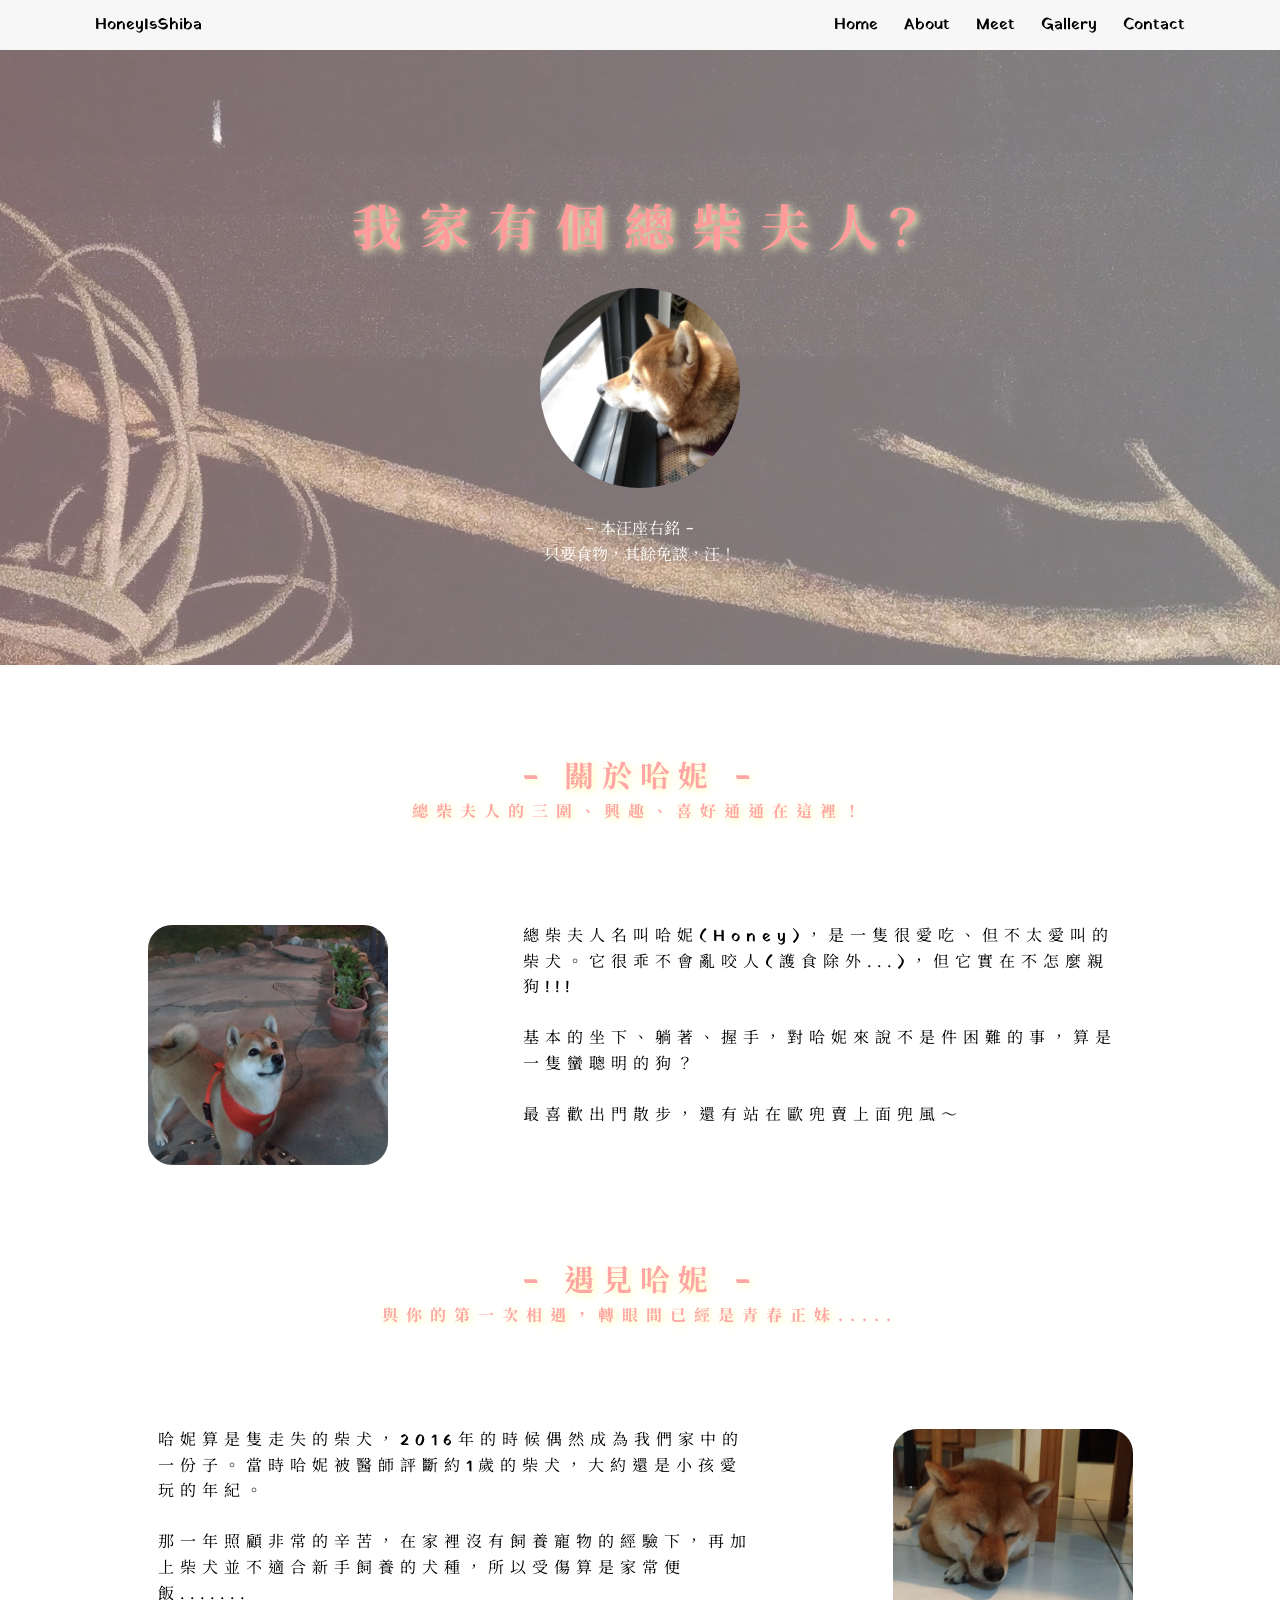
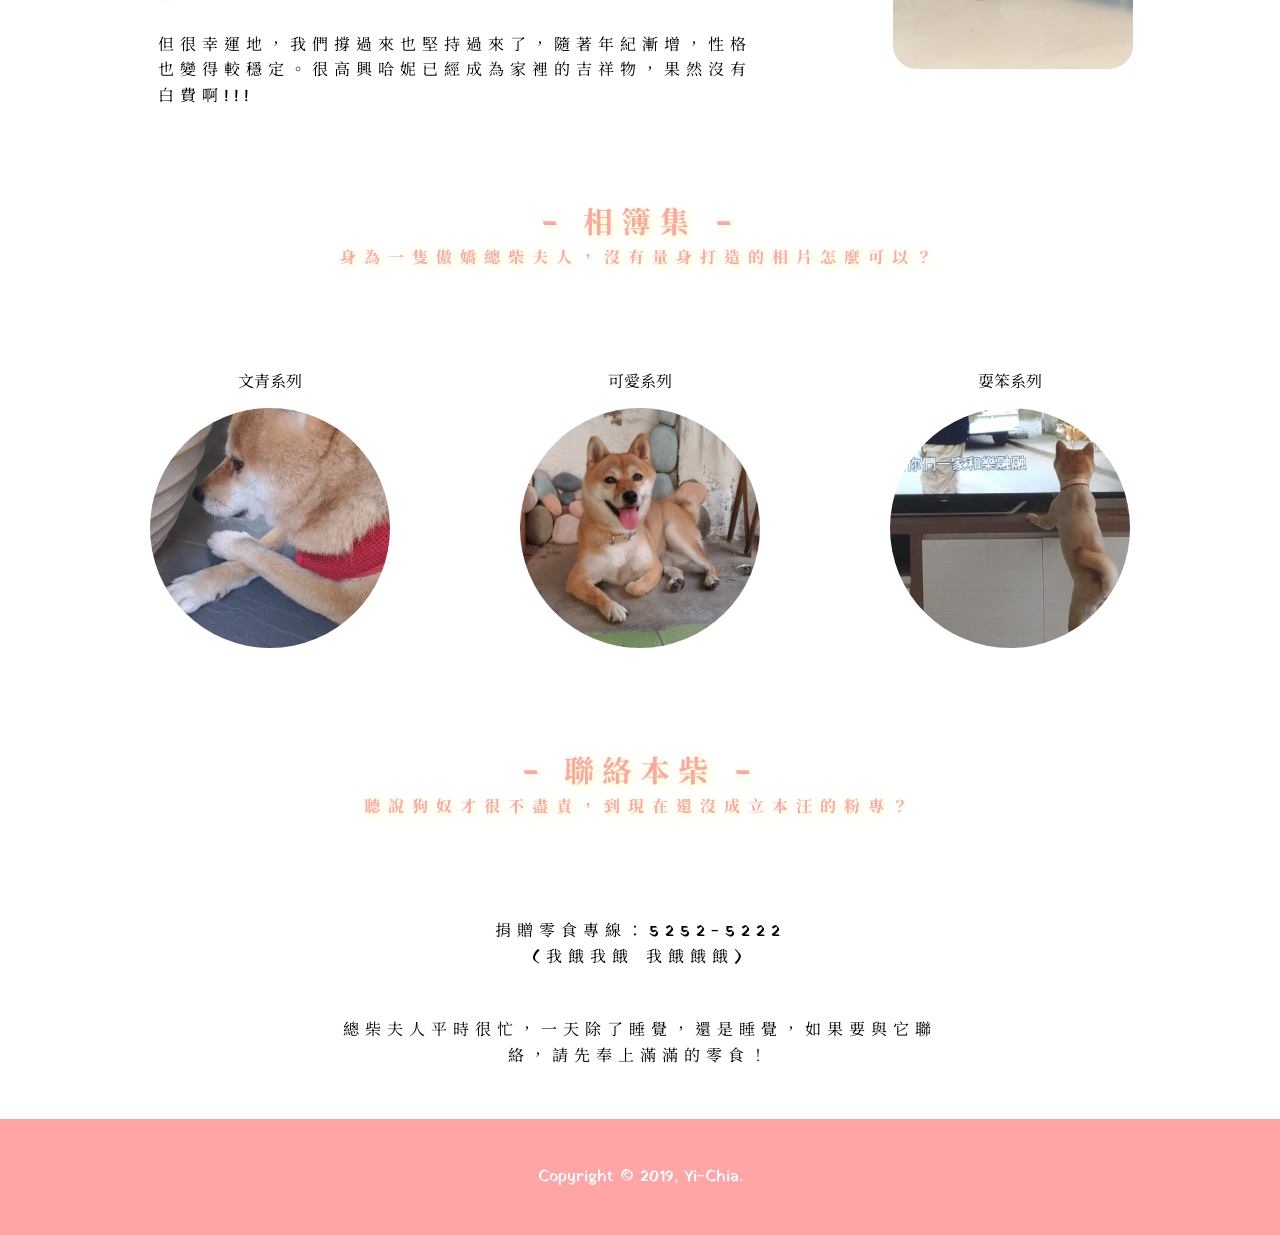
==== commit a852340c: "update css" ====
--- a/index.html
+++ b/index.html
@@ -22,9 +22,9 @@
       href="https://fonts.googleapis.com/css?family=Yatra+One"
       rel="stylesheet"
     />
-    <link rel="stylesheet" href="./style/Sass/HoneyIsADog.scss" />
+    <!-- <link rel="stylesheet" href="./style/Sass/HoneyIsADog.scss" /> -->
     <!-- <link rel="stylesheet" href="./style/Css/HoneyIsADog.css" /> -->
-    <!-- <link rel="stylesheet" href="./style/Css/HoneyIsADog.min.css" /> -->
+    <link rel="stylesheet" href="./style/Css/HoneyIsADog.min.css" />
   </head>
 
   <body>
